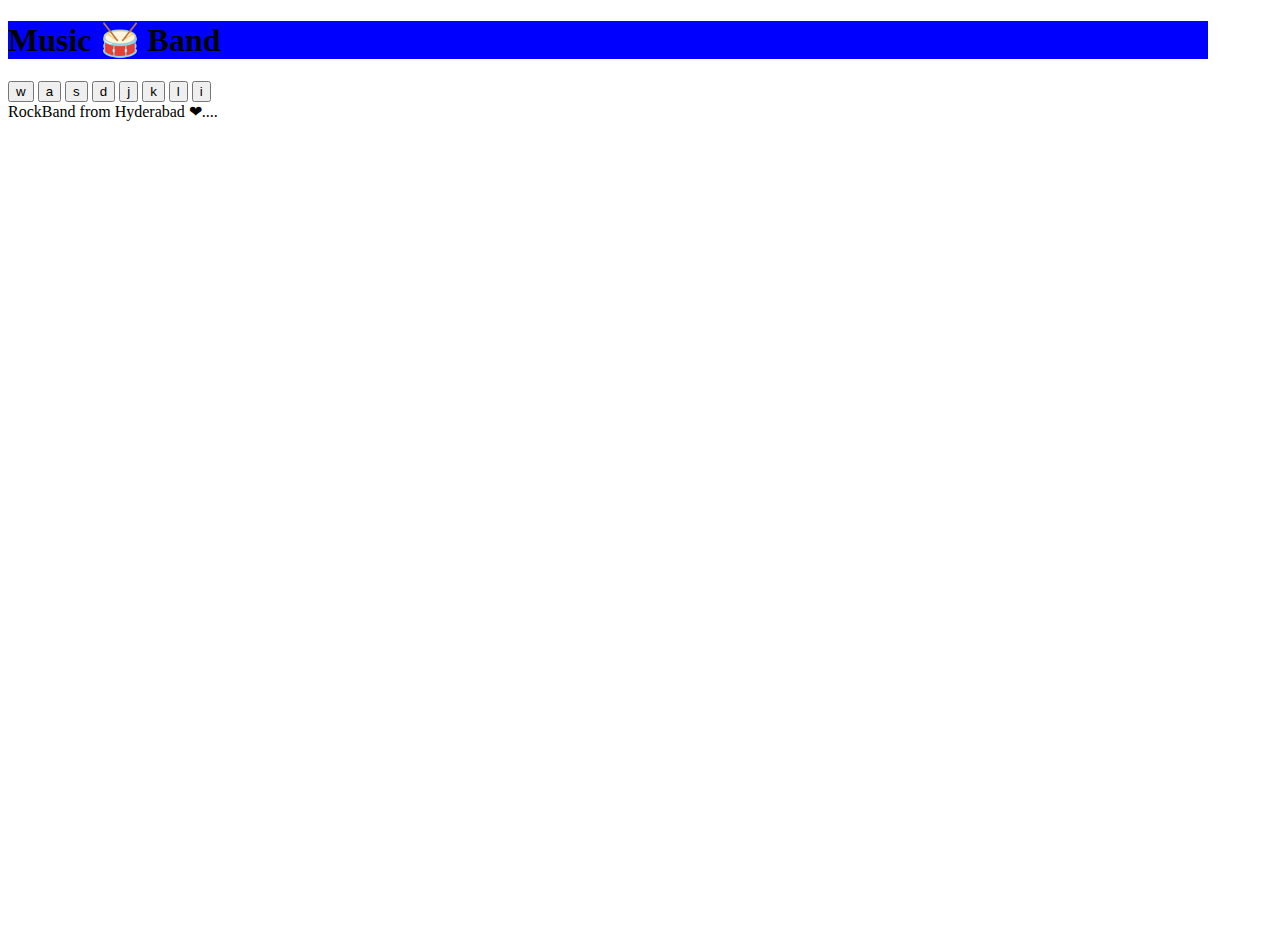
==== music.html @ 4c3b90ee "Add files via upload" ====
<!DOCTYPE html>
<html lang="en" dir="ltr">

<head>
  <meta charset="utf-8">
  <title>Drum Kit</title>
  <link rel="stylesheet" href="styles2.css">
  <link href="https://fonts.googleapis.com/css?family=Arvo" rel="stylesheet">
</head>
<body>
<div class = "main" style = "width:1200px;height:900px;">
  <h1 id="title" style = "background-color:blue">Music 🥁 Band</h1>
  <div class="set" style = "display:grid auto auto";>
    <button class="w drum">w</button>
    <button class="a drum">a</button>
    <button class="s drum">s</button>
    <button class="d drum">d</button>
    <button class="j drum">j</button>
    <button class="k drum">k</button>
    <button class="l drum">l</button>
	<button class="i drum">i</button>
  </div>
<script src="index.js" charset="utf-8"></script>
<footer>
  RockBand from Hyderabad ❤....
</footer>
</div>
</body>
</html>
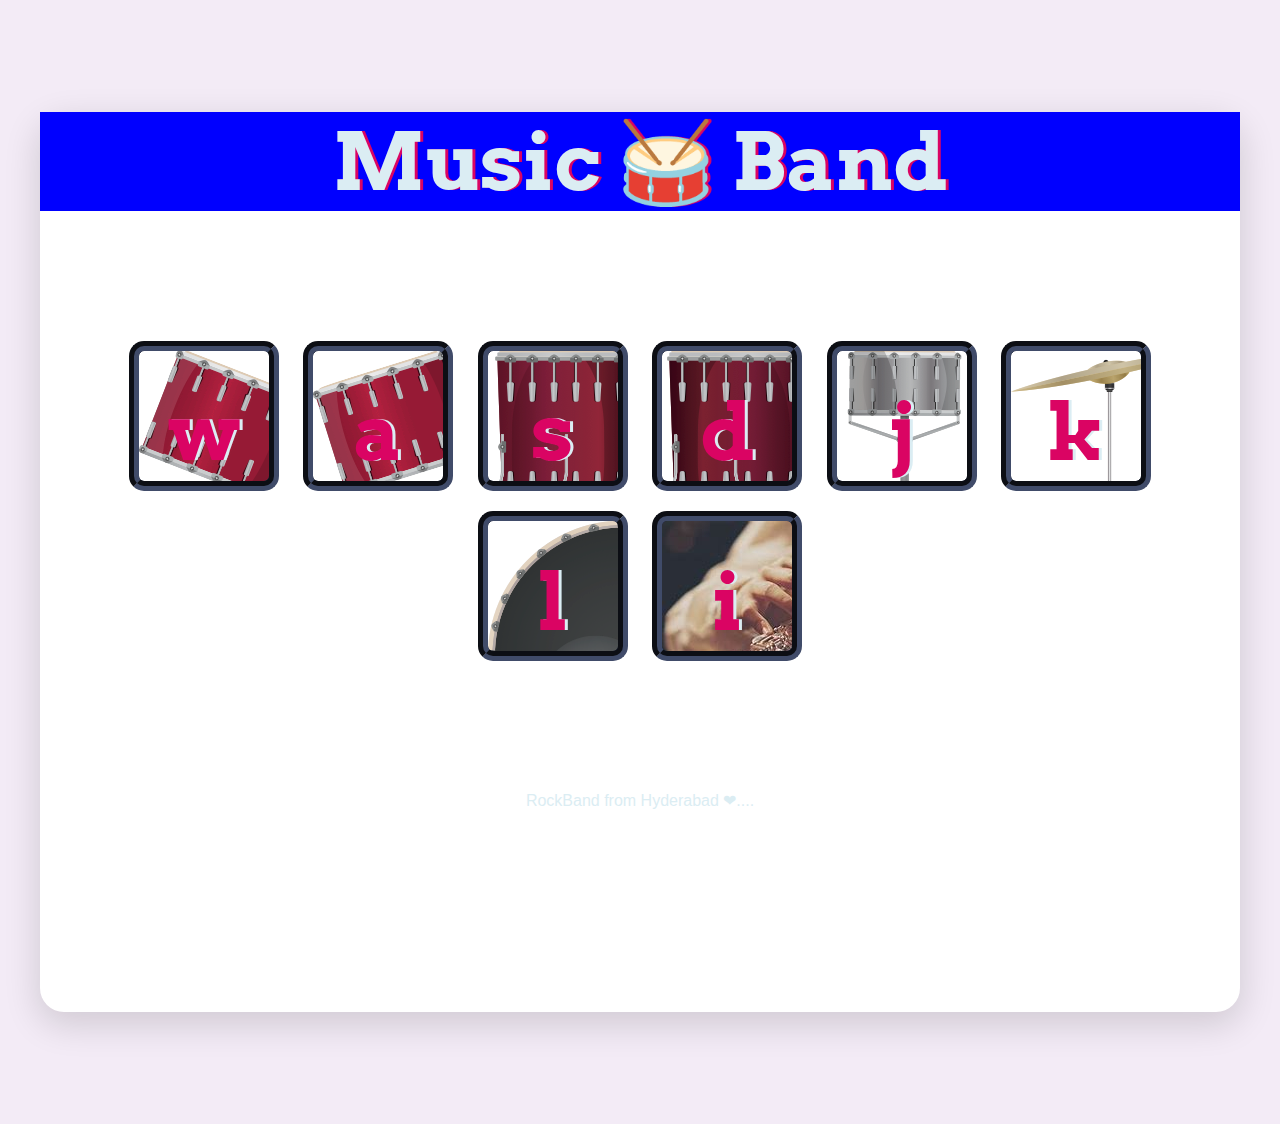
==== commit 3527418a: "Update music.html" ====
--- a/music.html
+++ b/music.html
@@ -4,7 +4,7 @@
 <head>
   <meta charset="utf-8">
   <title>Drum Kit</title>
-  <link rel="stylesheet" href="styles2.css">
+  <link rel="stylesheet" href="music.css">
   <link href="https://fonts.googleapis.com/css?family=Arvo" rel="stylesheet">
 </head>
 <body>
--- a/music.css
+++ b/music.css
@@ -0,0 +1,91 @@
+body {
+  text-align: center;
+  background-image:url(https://nareshit.in/wp-content/themes/training/images/sample_background.jpg);
+  background-color: #F3EBF6;
+  font-family: 'Ubuntu', sans-serif;
+}
+ .main {
+        background-color: #FFFFFF;
+        width: 400px;
+        height: 400px;
+        margin: 7em auto;
+        border-radius: 1.5em;
+        box-shadow: 0px 11px 35px 2px rgba(0, 0, 0, 0.14);
+    }
+
+h1 {
+  font-size: 5rem;
+  color: #DBEDF3;
+  text-align: center;
+  font-family: "Arvo", cursive;
+  text-shadow: 3px 0 #DA0463;
+
+}
+
+footer {
+  color: #DBEDF3;
+  font-family: sans-serif;
+}
+
+.w {
+  background-image: url("images/tom1.png");
+}
+
+.a {
+  background-image: url("images/tom2.png");
+}
+
+.s {
+  background-image: url("images/tom3.png");
+}
+
+.d {
+  background-image: url("images/tom4.png");
+}
+
+.j {
+  background-image: url("images/snare.png");
+}
+
+.k {
+  background-image: url("images/crash.png");
+}
+
+.l {
+  background-image: url("images/kick.png");
+}
+.i {
+  background-image: url("images/flute.jpg");
+}
+
+
+.set {
+  margin: 10% auto;
+}
+
+.pressed {
+  box-shadow: 0 3px 4px 0 #DBEDF3;
+  opacity: 0.5;
+}
+
+.red {
+  color: red;
+}
+
+.drum {
+  outline: none;
+  border: 10px groove #404B69;
+  font-size: 5rem;
+  font-family: 'Arvo', cursive;
+  line-height: 2;
+  font-weight: 900;
+  color: #DA0463;
+  text-shadow: 3px 0 #DBEDF3;
+  border-radius: 15px;
+  display: inline-block;
+  width: 150px;
+  height: 150px;
+  text-align: center;
+  margin: 10px;
+  background-color: white;
+}
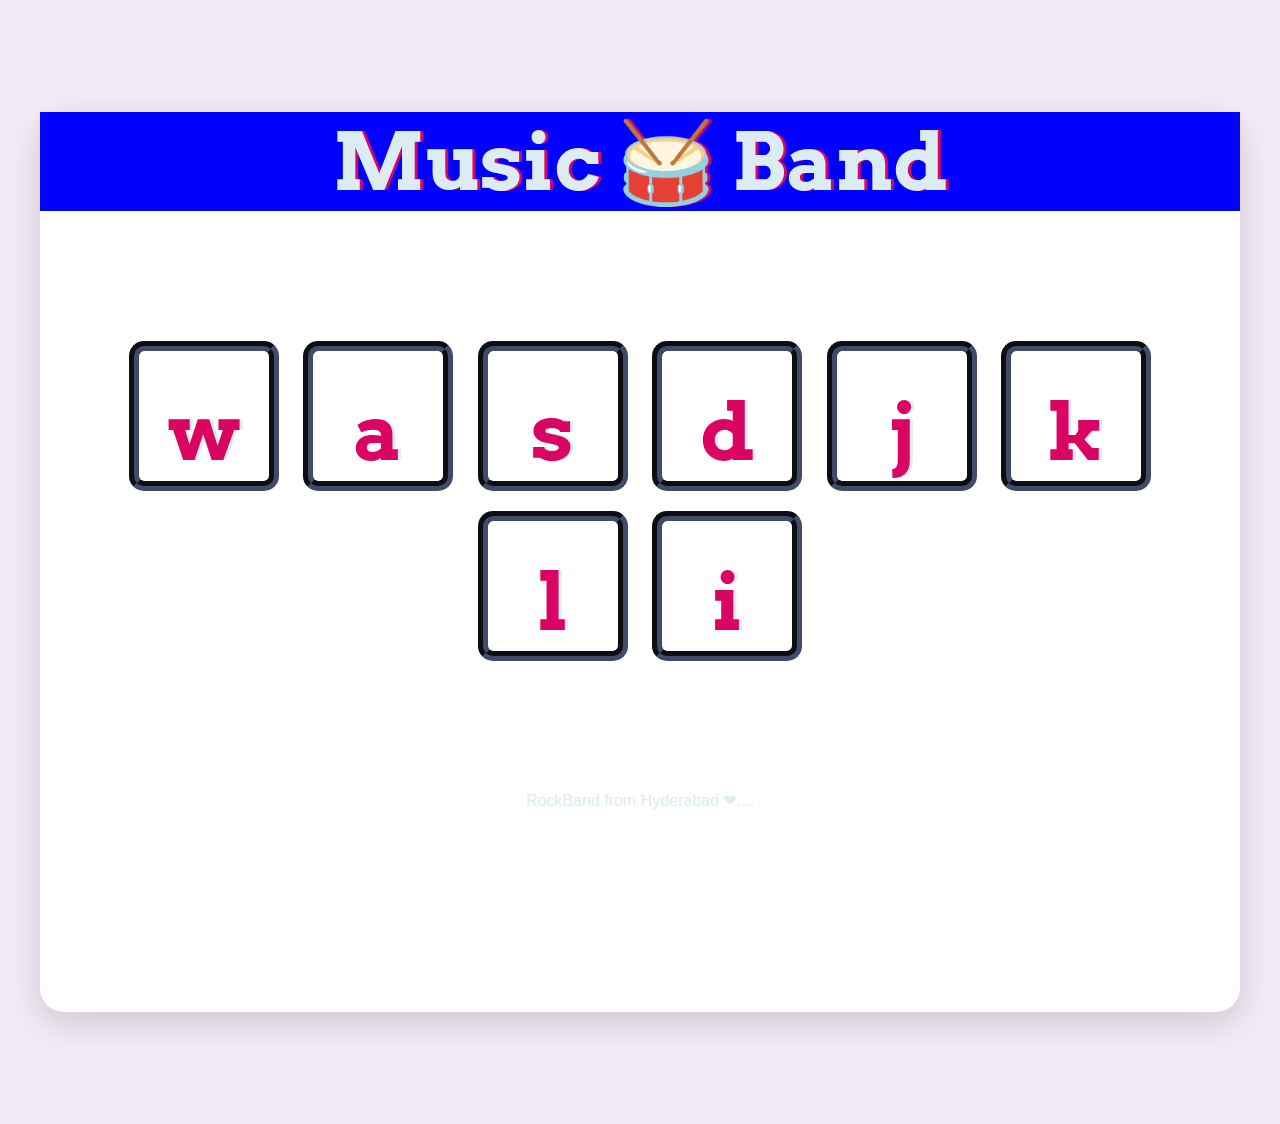
==== commit b2a06c31: "Update music.html" ====
--- a/music.html
+++ b/music.html
@@ -20,7 +20,7 @@
     <button class="l drum">l</button>
 	<button class="i drum">i</button>
   </div>
-<script src="index.js" charset="utf-8"></script>
+<script src="music.js" ></script>
 <footer>
   RockBand from Hyderabad ❤....
 </footer>
--- a/music.css
+++ b/music.css
@@ -26,39 +26,6 @@
   color: #DBEDF3;
   font-family: sans-serif;
 }
-
-.w {
-  background-image: url("images/tom1.png");
-}
-
-.a {
-  background-image: url("images/tom2.png");
-}
-
-.s {
-  background-image: url("images/tom3.png");
-}
-
-.d {
-  background-image: url("images/tom4.png");
-}
-
-.j {
-  background-image: url("images/snare.png");
-}
-
-.k {
-  background-image: url("images/crash.png");
-}
-
-.l {
-  background-image: url("images/kick.png");
-}
-.i {
-  background-image: url("images/flute.jpg");
-}
-
-
 .set {
   margin: 10% auto;
 }
